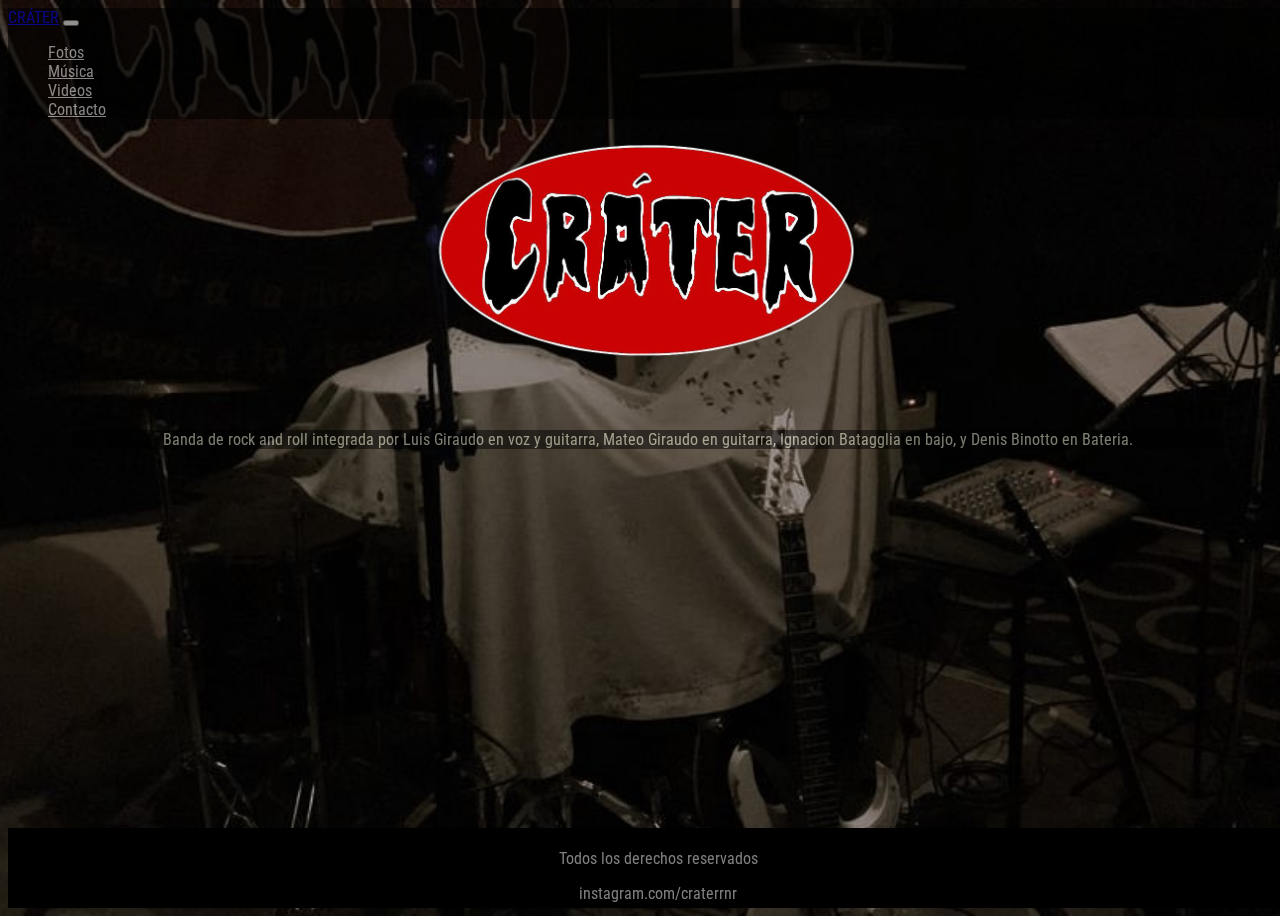
==== index.html @ 7a35fc75 "primera carga" ====
<!DOCTYPE html>
<html lang="en">

<head>
  <meta charset="UTF-8">
  <meta http-equiv="X-UA-Compatible" content="IE=edge">
  <meta name="viewport" content="width=device-width, initial-scale=1.0">
  <title>CRÁTER</title>
  <!-- LINK BOOTSTRAP -->
  <link href="https://cdn.jsdelivr.net/npm/bootstrap@5.3.0-alpha1/dist/css/bootstrap.min.css" rel="stylesheet"
    integrity="sha384-GLhlTQ8iRABdZLl6O3oVMWSktQOp6b7In1Zl3/Jr59b6EGGoI1aFkw7cmDA6j6gD" crossorigin="anonymous">
  <!-- LINK FAVICON -->
  <link rel="shortcut icon" href="img/logocrater.png" type="image/x-icon">
  <!-- LINK CSS -->
  <link rel="stylesheet" href="css/styles.css">
</head>

<body class="paginaDeInicio">
  <nav class="navbar navbar-expand-lg">
    <div class="container-fluid">
      <a class="navbar-brand" href="index.html">CRÁTER</a>
      <button class="navbar-toggler" type="button" data-bs-toggle="collapse" data-bs-target="#navbarNav"
        aria-controls="navbarNav" aria-expanded="false" aria-label="Toggle navigation">
        <span class="navbar-toggler-icon"></span>
      </button>
      <div class="collapse navbar-collapse" id="navbarNav">
        <ul class="navbar-nav">
          <li class="nav-item">
            <a class="nav-link" aria-current="page" href="html/fotos.html">Fotos</a>
          </li>
          <li class="nav-item">
            <a class="nav-link" href="html/musica.html">Música</a>
          </li>
          <li class="nav-item">
            <a class="nav-link" href="html/videos.html">Videos</a>
          </li>
          <li class="nav-item">
            <a class="nav-link" href="html/contacto.html">Contacto</a>
          </li>
        </ul>
      </div>
    </div>
  </nav>


  <header class="centroLogo">
    <img class="logoinicio" src="img/logocrater.png" alt="logocrater">
    <p class="descrip">Banda de rock and roll integrada por Luis Giraudo en voz y guitarra, Mateo Giraudo en guitarra,
      Ignacion Batagglia en bajo, y Denis Binotto en Bateria.</p>
  </header>





  <footer class="piedepagInicio">
    <p>Todos los derechos reservados</p>
    <a class="enlacepie" href="https://www.instagram.com/craterrnr/" target="_blank">instagram.com/craterrnr</a>
  </footer>

  <!-- SCRIPT BOOTSTRAP -->
  <script src="https://cdn.jsdelivr.net/npm/bootstrap@5.3.0-alpha1/dist/js/bootstrap.bundle.min.js"
    integrity="sha384-w76AqPfDkMBDXo30jS1Sgez6pr3x5MlQ1ZAGC+nuZB+EYdgRZgiwxhTBTkF7CXvN"
    crossorigin="anonymous"></script>
</body>

</html>
---- css/styles.css ----
@import url('https://fonts.googleapis.com/css2?family=Roboto+Condensed&display=swap');

body {
    font-family: 'Roboto Condensed', sans-serif;
}

.navbar {
    background-color: black;
    opacity: 60%;
}

.paginaDeInicio {
    background-image: url(../img/bandaensayoinstr.jpg);
    background-repeat: no-repeat;
    background-size: cover;
    background-position: center;
    width: 100%;
    height: 100vh;
    filter: grayscale(5%);
}

.navbar-nav .nav-link {
    color: #DBDBDB;
}

.logoinicio {
    display: block;
    margin-left: auto;
    margin-right: auto;
    width: 500px;
    height: 450px;
    object-fit: contain;
}

.navbar {
    grid-area: nav;
}

.centroLogo {
    grid-area: logo;
    display: flex;
    flex-direction: column;
    flex-wrap: wrap;
    justify-content: center;
    justify-content: space-around;
}

.logoinicio {
    max-width: 100%;
    height: auto;
}

.logoinicio:hover {
    transform: scale(1.1, 1.1);
    transition: all 1s;
}

@media (min-width: 600px) {
    .logoinicio {
        max-width: 50%;
    }
}


.descrip {
    text-align: center;
    margin-top: 65px;
    margin-left: 5%;
    margin-right: 5%;
    background-color: black;
    opacity: 50%;
    color: beige;
}

#carouselExampleFade {
    grid-area: fotos;
}

.piedepagInicio {
    color: gray;
    grid-area: pie;
    background-color: black;
    display: flex;
    flex-direction: column;
    justify-content: center;
    position: fixed;
    left: 0;
    bottom: 0;
    width: 100%;
    text-align: center;
    padding: 10px;
    height: 60px;
}

.enlacepie {
    text-decoration: none;
    color: grey;
}

/* FOTOS */
.seccionFotos {
    background: black
}

.carrousel {
    margin-top: 2%;
    margin-left: 20%;
    margin-right: 20%;
    margin-bottom: 10%;
}

.tituloFotos {
    background: linear-gradient(to right, #200122, #6f0000);
    text-transform: uppercase;
    color: #DBDBDB;
    opacity: 30%;
    padding-left: 5%;
}

/* MUSICA */
.paginamusica {
    background-image: url(../img/humonegrod.jpg);
    background-repeat: no-repeat;
    background-size: cover;
    background-position: center;
    width: 100%;
    height: 100vh;
    filter: grayscale(80%);
}

.intromusic {
    text-align: left;
    font-size: medium;
    color: blanchedalmond;
}

/* videos */
.videos {
    padding: 5%;
    display: inline-block;
}

.paginavideos {
    background-image: url(../img/humonegrod.jpg);
    background-repeat: no-repeat;
    background-size: cover;
    background-position: center;
    width: 100%;
    height: auto;
}

.paginacontacto {
    background-image: url(../img/bandaensayoinstr.jpg);
    background-repeat: no-repeat;
    background-size: cover;
    background-position: center;
    width: 100%;
    height: 100vh;
    filter: grayscale(5%);
}

form input,
form textarea {
    display: block;
}
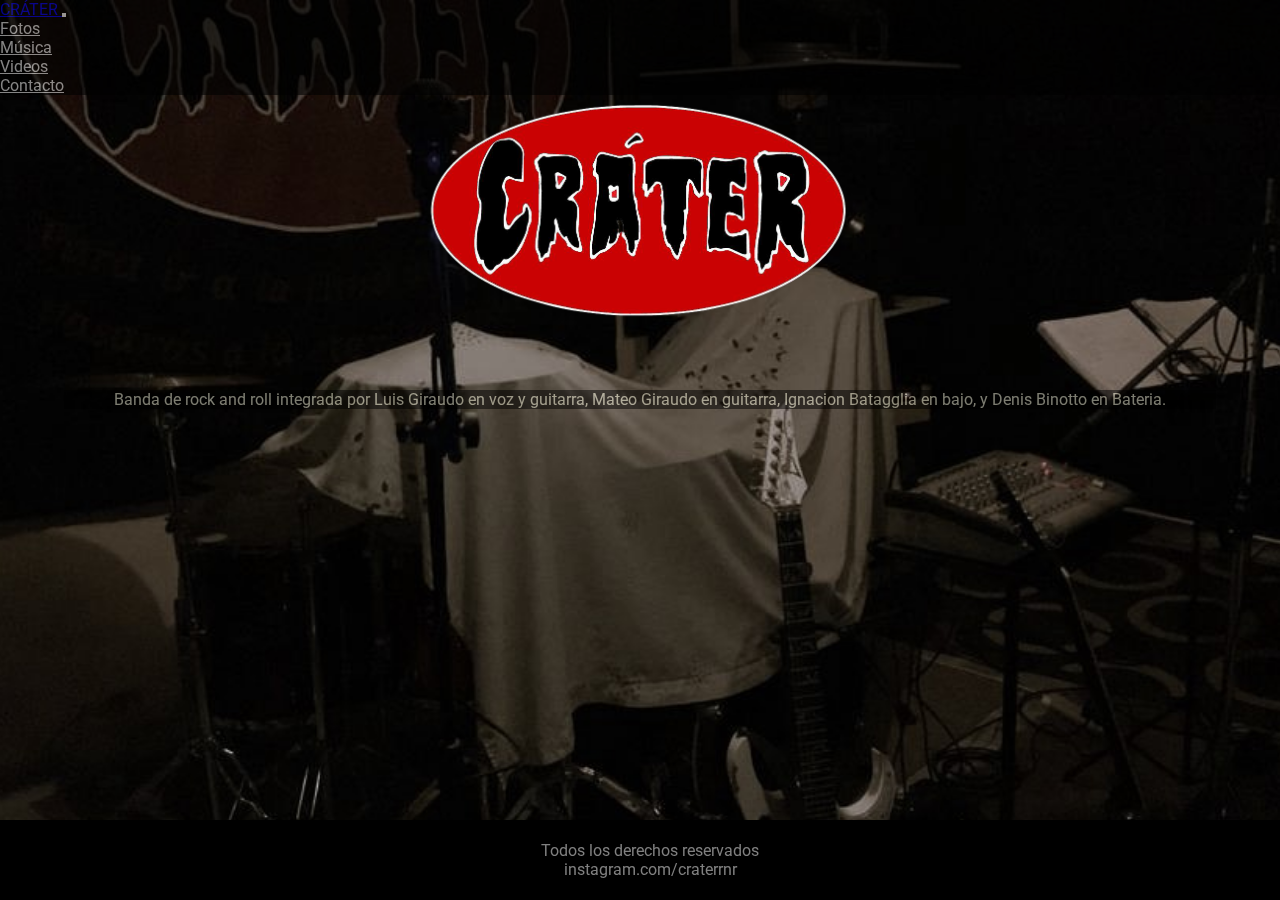
==== commit 746e5a7b: "tercera entrega" ====
--- a/index.html
+++ b/index.html
@@ -5,7 +5,9 @@
   <meta charset="UTF-8">
   <meta http-equiv="X-UA-Compatible" content="IE=edge">
   <meta name="viewport" content="width=device-width, initial-scale=1.0">
-  <title>CRÁTER</title>
+  <title>CRÁTER - Inicio</title>
+  <meta name="description" content="Banda de Rock and Roll">
+  <meta name="keywords" content="Rock and roll, Rock, Música, Eventos, Banda, Argentina, Córdoba">
   <!-- LINK BOOTSTRAP -->
   <link href="https://cdn.jsdelivr.net/npm/bootstrap@5.3.0-alpha1/dist/css/bootstrap.min.css" rel="stylesheet"
     integrity="sha384-GLhlTQ8iRABdZLl6O3oVMWSktQOp6b7In1Zl3/Jr59b6EGGoI1aFkw7cmDA6j6gD" crossorigin="anonymous">
@@ -16,38 +18,40 @@
 </head>
 
 <body class="paginaDeInicio">
-  <nav class="navbar navbar-expand-lg">
-    <div class="container-fluid">
-      <a class="navbar-brand" href="index.html">CRÁTER</a>
-      <button class="navbar-toggler" type="button" data-bs-toggle="collapse" data-bs-target="#navbarNav"
-        aria-controls="navbarNav" aria-expanded="false" aria-label="Toggle navigation">
-        <span class="navbar-toggler-icon"></span>
-      </button>
-      <div class="collapse navbar-collapse" id="navbarNav">
-        <ul class="navbar-nav">
-          <li class="nav-item">
-            <a class="nav-link" aria-current="page" href="html/fotos.html">Fotos</a>
-          </li>
-          <li class="nav-item">
-            <a class="nav-link" href="html/musica.html">Música</a>
-          </li>
-          <li class="nav-item">
-            <a class="nav-link" href="html/videos.html">Videos</a>
-          </li>
-          <li class="nav-item">
-            <a class="nav-link" href="html/contacto.html">Contacto</a>
-          </li>
-        </ul>
+  <header>
+    <nav class="navbar navbar-expand-lg">
+      <div class="container-fluid">
+        <a class="navbar-brand" href="index.html"> CRÁTER </a>
+        <button class="navbar-toggler" type="button" data-bs-toggle="collapse" data-bs-target="#navbarNav"
+          aria-controls="navbarNav" aria-expanded="false" aria-label="Toggle navigation">
+          <span class="navbar-toggler-icon"></span>
+        </button>
+        <div class="collapse navbar-collapse" id="navbarNav">
+          <ul class="navbar-nav">
+            <li class="nav-item">
+              <a class="nav-link" aria-current="page" href="html/fotos.html">Fotos</a>
+            </li>
+            <li class="nav-item">
+              <a class="nav-link" href="html/musica.html">Música</a>
+            </li>
+            <li class="nav-item">
+              <a class="nav-link" href="html/videos.html">Videos</a>
+            </li>
+            <li class="nav-item">
+              <a class="nav-link" href="html/contacto.html">Contacto</a>
+            </li>
+          </ul>
+        </div>
       </div>
-    </div>
-  </nav>
+    </nav>
+  </header>
 
 
-  <header class="centroLogo">
+  <main class="centroLogo">
     <img class="logoinicio" src="img/logocrater.png" alt="logocrater">
     <p class="descrip">Banda de rock and roll integrada por Luis Giraudo en voz y guitarra, Mateo Giraudo en guitarra,
       Ignacion Batagglia en bajo, y Denis Binotto en Bateria.</p>
-  </header>
+  </main>
 
 
 
--- a/css/styles.css
+++ b/css/styles.css
@@ -1,12 +1,18 @@
-@import url('https://fonts.googleapis.com/css2?family=Roboto+Condensed&display=swap');
+@import url("https://fonts.googleapis.com/css2?family=Roboto:wght@100&display=swap");
+
+* {
+    margin: 0;
+    padding: 0;
+}
 
 body {
-    font-family: 'Roboto Condensed', sans-serif;
+    font-family: "Roboto", sans-serif;
 }
 
 .navbar {
     background-color: black;
     opacity: 60%;
+    grid-area: nav;
 }
 
 .paginaDeInicio {
@@ -30,10 +36,13 @@
     width: 500px;
     height: 450px;
     object-fit: contain;
-}
-
-.navbar {
-    grid-area: nav;
+    max-width: 100%;
+    height: auto;
+}
+
+.logoinicio:hover {
+    transform: scale(1.1, 1.1);
+    transition: all 1s;
 }
 
 .centroLogo {
@@ -44,23 +53,6 @@
     justify-content: center;
     justify-content: space-around;
 }
-
-.logoinicio {
-    max-width: 100%;
-    height: auto;
-}
-
-.logoinicio:hover {
-    transform: scale(1.1, 1.1);
-    transition: all 1s;
-}
-
-@media (min-width: 600px) {
-    .logoinicio {
-        max-width: 50%;
-    }
-}
-
 
 .descrip {
     text-align: center;
@@ -72,10 +64,158 @@
     color: beige;
 }
 
+.carrousel {
+    margin-top: 2%;
+    margin-left: 20%;
+    margin-right: 20%;
+    margin-bottom: 10%;
+}
+
+.tituloFotos {
+    background: linear-gradient(to right, #200122, #6f0000);
+    color: #DBDBDB;
+    opacity: 30%;
+    padding-left: 5%;
+    font-family: "Roboto", sans-serif;
+    font-weight: bold;
+}
+
+.seccionFotos {
+    background: black;
+}
+
 #carouselExampleFade {
     grid-area: fotos;
-}
-
+    margin-bottom: 40px;
+}
+
+.intromusic {
+    text-align: left;
+    font-size: medium;
+    color: blanchedalmond;
+}
+
+.padremusica {
+    text-align: center;
+    display: flex;
+    flex-direction: column;
+    align-items: center;
+    font-family: "Roboto", sans-serif;
+    color: darkgray;
+    background-image: url(../img/humonegrod.jpg);
+    background-repeat: no-repeat;
+    background-size: cover;
+    background-position: center;
+    min-height: 100vh;
+    filter: grayscale(80%);
+}
+
+.padremusica h1 {
+    width: 100%;
+    max-width: 600px;
+    margin: 10px;
+    font-family: "Roboto", sans-serif;
+    color: darkgray;
+}
+
+.padremusica p {
+    width: 100%;
+    max-width: 600px;
+    margin: 10px;
+    font-family: "Roboto", sans-serif;
+    color: darkgray;
+}
+
+.padremusica article {
+    width: 100%;
+    max-width: 600px;
+    margin: 10px;
+    font-family: "Roboto", sans-serif;
+    color: darkgray;
+}
+
+.videos {
+    padding: 5%;
+    display: inline-block;
+}
+
+.paginavideos {
+    background-image: url(../img/humonegrod.jpg);
+    background-repeat: no-repeat;
+    background-size: cover;
+    background-position: center;
+    width: 100%;
+    height: auto;
+    font-family: "Roboto", sans-serif;
+    color: darkgrey;
+}
+
+.paginacontacto {
+    background-image: url(../img/bandaensayoinstr.jpg);
+    background-repeat: no-repeat;
+    background-size: cover;
+    background-position: center;
+    width: 100%;
+    height: 100vh;
+    filter: grayscale(5%);
+}
+
+form input {
+    display: block;
+    margin-bottom: 10px;
+    background-color: darkgrey;
+}
+
+form textarea {
+    display: block;
+    margin-bottom: 10px;
+    background-color: darkgrey;
+}
+
+.contacto {
+    grid-area: contacto;
+    font-family: "Roboto", sans-serif;
+    color: darkgrey;
+    margin-left: 100px;
+    margin-top: 50px;
+}
+
+.redes {
+    grid-area: redes;
+    text-decoration: none;
+    font-family: "Roboto", sans-serif;
+    color: darkgrey;
+    margin-top: 50px;
+    font-weight: bolder;
+}
+
+.link {
+    text-decoration: none;
+    list-style: none;
+    color: darkred;
+    font-weight: bolder;
+    background-color: black;
+    display: inline-block;
+}
+
+.logocontacto {
+    grid-area: logo;
+    max-width: 400px;
+    height: auto;
+    display: block;
+    margin: 70px 180px auto 0;
+    object-fit: contain;
+}
+
+.contactopadre {
+    display: flex;
+    flex-direction: column;
+    align-items: center;
+    display: grid;
+    grid-template-areas: "contacto contacto redes" "contacto contacto redes" "contacto contacto redes";
+}
+
+/*MIXIN*/
 .piedepagInicio {
     color: gray;
     grid-area: pie;
@@ -97,69 +237,115 @@
     color: grey;
 }
 
-/* FOTOS */
-.seccionFotos {
-    background: black
-}
-
-.carrousel {
-    margin-top: 2%;
-    margin-left: 20%;
-    margin-right: 20%;
-    margin-bottom: 10%;
-}
-
-.tituloFotos {
-    background: linear-gradient(to right, #200122, #6f0000);
-    text-transform: uppercase;
-    color: #DBDBDB;
-    opacity: 30%;
-    padding-left: 5%;
-}
-
-/* MUSICA */
-.paginamusica {
-    background-image: url(../img/humonegrod.jpg);
-    background-repeat: no-repeat;
-    background-size: cover;
-    background-position: center;
-    width: 100%;
-    height: 100vh;
-    filter: grayscale(80%);
-}
-
-.intromusic {
-    text-align: left;
-    font-size: medium;
-    color: blanchedalmond;
-}
-
-/* videos */
-.videos {
-    padding: 5%;
-    display: inline-block;
-}
-
-.paginavideos {
-    background-image: url(../img/humonegrod.jpg);
-    background-repeat: no-repeat;
-    background-size: cover;
-    background-position: center;
-    width: 100%;
-    height: auto;
-}
-
-.paginacontacto {
-    background-image: url(../img/bandaensayoinstr.jpg);
-    background-repeat: no-repeat;
-    background-size: cover;
-    background-position: center;
-    width: 100%;
-    height: 100vh;
-    filter: grayscale(5%);
-}
-
-form input,
-form textarea {
-    display: block;
-}
+@media (min-width: 600px) {
+    .logoinicio {
+        max-width: 50%;
+    }
+}
+
+@media screen and (max-width: 600px) {
+    .piedepagInicio {
+        font-size: 14px;
+        position: static;
+        font-size: 12px;
+        padding: 5px;
+    }
+
+    .paginacontacto {
+        background-size: cover;
+        background-color: black;
+    }
+}
+
+@media (max-width: 600px) {
+    .padremusica h1 {
+        margin: 10px 0;
+    }
+
+    .padremusica p {
+        margin: 10px 0;
+    }
+
+    .padremusica article {
+        margin: 10px 0;
+    }
+
+    .contactopadre {
+        display: grid;
+        grid-template-areas: "contacto" "contacto" "redes";
+    }
+
+    .redes {
+        margin-left: 80px;
+        margin-bottom: 30px;
+        justify-content: center;
+    }
+
+    .logocontacto {
+        grid-area: logo;
+        max-width: 50%;
+        height: auto;
+        display: block;
+        margin: 70px 180px auto 0;
+        object-fit: contain;
+    }
+}
+
+@media only screen and (max-width: 600px) {
+    .padreVideo {
+        padding: 10px;
+    }
+
+    .videostitulo {
+        font-size: 1.5em;
+        font-weight: bolder;
+        background: linear-gradient(to right, #200122, #6f0000);
+        text-transform: uppercase;
+        color: #DBDBDB;
+        opacity: 30%;
+        padding-left: 5%;
+        font-family: "Roboto", sans-serif;
+        font-weight: bolder;
+    }
+
+    .videosdescrip {
+        font-size: 1em;
+    }
+
+    .videos li {
+        width: 100%;
+    }
+
+    iframe {
+        width: 100%;
+        height: auto;
+    }
+}
+
+@media only screen and (min-width: 600px) {
+    .padreVideo {
+        padding: 50px;
+    }
+
+    .videostitulo {
+        font-size: 3em;
+    }
+
+    .videosdescrip {
+        font-size: 1.5em;
+    }
+
+    .videos li {
+        width: 50%;
+        float: left;
+        display: flex;
+        justify-content: space-between;
+    }
+
+    iframe {
+        width: 100%;
+        height: 315px;
+    }
+}
+
+/*# sourceMappingURL=styles.css.map */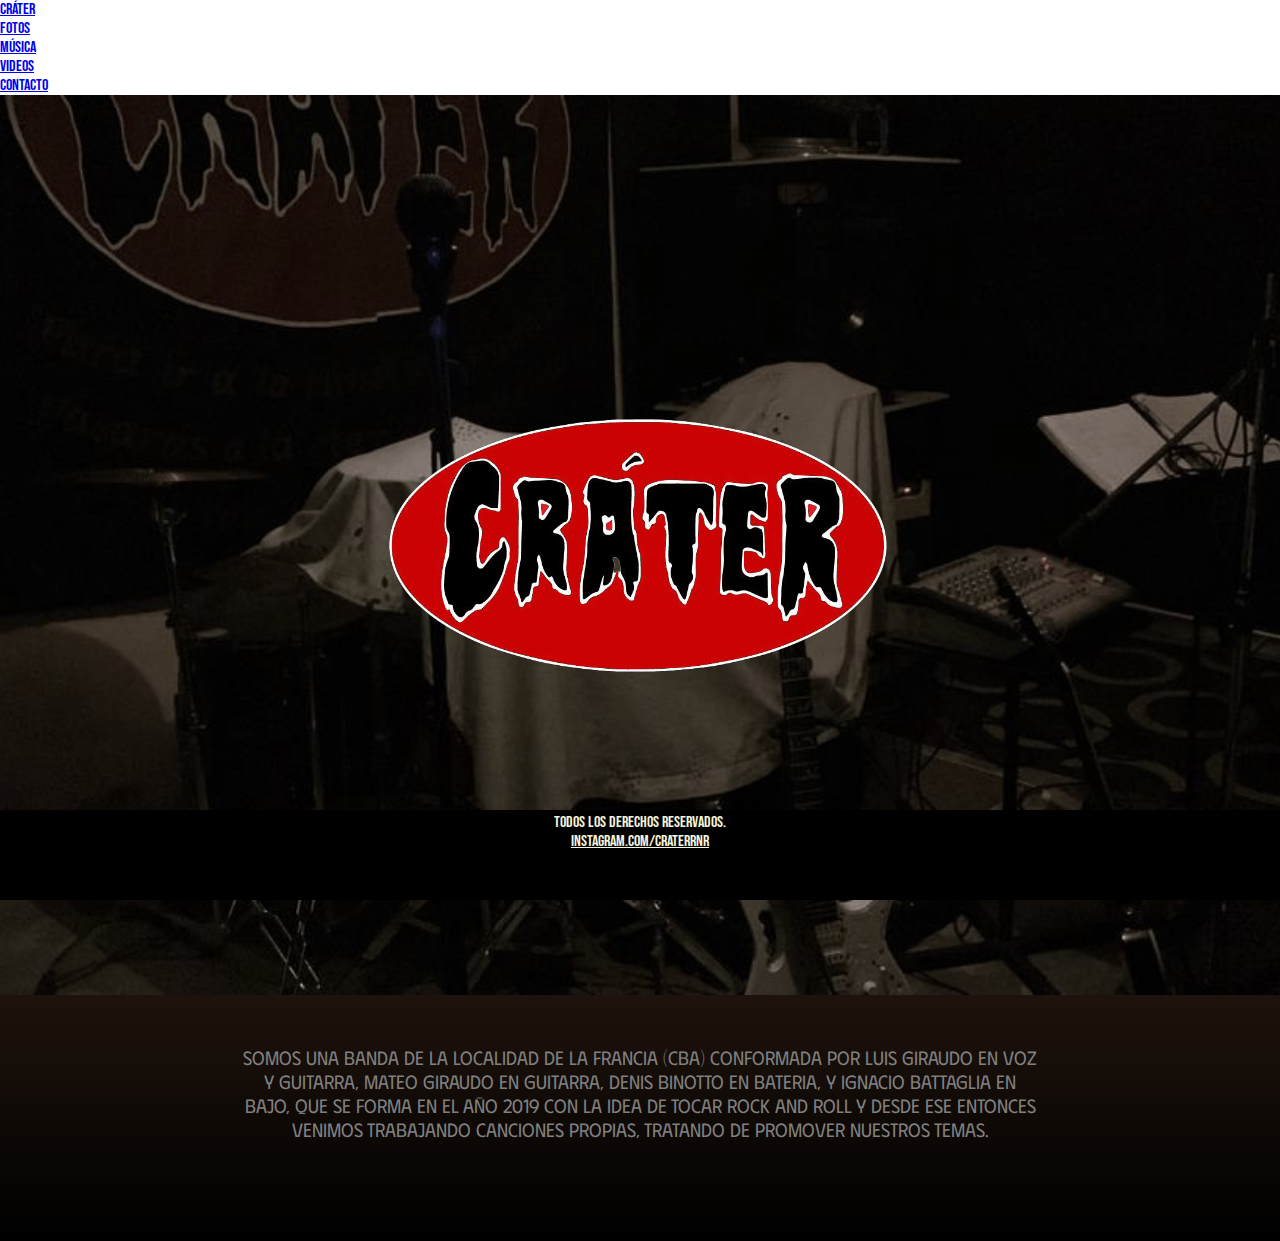
==== commit f1541546: "ultima entrega" ====
--- a/index.html
+++ b/index.html
@@ -5,7 +5,7 @@
   <meta charset="UTF-8">
   <meta http-equiv="X-UA-Compatible" content="IE=edge">
   <meta name="viewport" content="width=device-width, initial-scale=1.0">
-  <title>CRÁTER - Inicio</title>
+  <title>Cráter - Inicio</title>
   <meta name="description" content="Banda de Rock and Roll">
   <meta name="keywords" content="Rock and roll, Rock, Música, Eventos, Banda, Argentina, Córdoba">
   <!-- LINK BOOTSTRAP -->
@@ -14,14 +14,15 @@
   <!-- LINK FAVICON -->
   <link rel="shortcut icon" href="img/logocrater.png" type="image/x-icon">
   <!-- LINK CSS -->
-  <link rel="stylesheet" href="css/styles.css">
+  <link rel="stylesheet" href="css/style.css">
 </head>
 
 <body class="paginaDeInicio">
-  <header>
-    <nav class="navbar navbar-expand-lg">
+
+  <div id="barraNav">
+    <nav class="navbar navbar-expand-lg bg-body-tertiary" data-bs-theme="dark">
       <div class="container-fluid">
-        <a class="navbar-brand" href="index.html"> CRÁTER </a>
+        <a class="navbar-brand" href="index.html">Cráter</a>
         <button class="navbar-toggler" type="button" data-bs-toggle="collapse" data-bs-target="#navbarNav"
           aria-controls="navbarNav" aria-expanded="false" aria-label="Toggle navigation">
           <span class="navbar-toggler-icon"></span>
@@ -29,7 +30,7 @@
         <div class="collapse navbar-collapse" id="navbarNav">
           <ul class="navbar-nav">
             <li class="nav-item">
-              <a class="nav-link" aria-current="page" href="html/fotos.html">Fotos</a>
+              <a class="nav-link active" aria-current="page" href="html/fotos.html">Fotos</a>
             </li>
             <li class="nav-item">
               <a class="nav-link" href="html/musica.html">Música</a>
@@ -44,22 +45,27 @@
         </div>
       </div>
     </nav>
-  </header>
+  </div>
+
+  <section id="seccionLogo">
+    <div class="centroLogo">
+      <img src="img/logocrater.png" alt="logocrater">
+    </div>
+  </section>
 
 
-  <main class="centroLogo">
-    <img class="logoinicio" src="img/logocrater.png" alt="logocrater">
-    <p class="descrip">Banda de rock and roll integrada por Luis Giraudo en voz y guitarra, Mateo Giraudo en guitarra,
-      Ignacion Batagglia en bajo, y Denis Binotto en Bateria.</p>
-  </main>
+  <section id="seccionDescripcion">
+    <div class="descripcion">
+      <p class="parrafoDescrip">Somos una banda de la localidad de La Francia (Cba) conformada por Luis Giraudo en voz y
+        guitarra, Mateo Giraudo en guitarra, Denis Binotto en bateria, y Ignacio Battaglia en bajo, que se forma en el
+        año 2019 con la idea de tocar Rock and Roll y desde ese entonces venimos trabajando canciones propias, tratando
+        de promover nuestros temas.</p>
+    </div>
+  </section>
 
-
-
-
-
-  <footer class="piedepagInicio">
-    <p>Todos los derechos reservados</p>
-    <a class="enlacepie" href="https://www.instagram.com/craterrnr/" target="_blank">instagram.com/craterrnr</a>
+  <footer class="pieDePag">
+    <p class="pie">Todos los derechos reservados.</p>
+    <a class="enlacePie" href="https://www.instagram.com/craterrnr/" target="_blank">instagram.com/craterrnr</a>
   </footer>
 
   <!-- SCRIPT BOOTSTRAP -->
--- a/css/style.css
+++ b/css/style.css
@@ -0,0 +1,316 @@
+@import "https://fonts.googleapis.com/css2?family=Bebas+Neue&display=swap";
+@import "https://fonts.googleapis.com/css2?family=Phudu:wght@300&display=swap";
+* {
+  margin: 0;
+  padding: 0;
+  border: 0;
+}
+
+#barraNav {
+  font-family: "Bebas Neue", cursive !important;
+}
+
+#seccionLogo {
+  background-image: url(../img/bandaensayoinstr.jpg);
+  background-repeat: no-repeat;
+  background-position: center;
+  background-size: cover;
+  height: 100vh;
+  display: flex;
+  justify-content: center;
+  align-items: center;
+  filter: grayscale(5%);
+}
+
+.centroLogo img {
+  width: 600px;
+  height: auto;
+  display: block;
+  margin: 0 auto;
+}
+.centroLogo:hover {
+  transform: scale(1.1, 1.1);
+  transition: all 1s;
+}
+
+#seccionDescripcion {
+  background: linear-gradient(to top, black, #1e130c);
+  height: auto;
+  padding: 50px;
+}
+
+.descripcion {
+  max-width: 800px;
+  margin: 0 auto;
+  color: grey;
+  text-align: center;
+  font-size: 1.2rem;
+  font-family: "Phudu", cursive;
+  padding-bottom: 50px;
+}
+
+.pieDePag {
+  background-color: black;
+  color: beige;
+  position: fixed;
+  bottom: 0;
+  width: 100%;
+  height: 10vh;
+  font-family: "Bebas Neue", cursive;
+  text-align: center;
+}
+
+.enlacePie {
+  color: beige;
+  padding-bottom: 5rem;
+}
+
+.pie {
+  margin-top: 3px;
+}
+
+.paginaFotos {
+  background-color: black;
+}
+
+.tituloFotos {
+  font-family: "Bebas Neue", cursive;
+  color: grey;
+  padding-left: 5%;
+}
+
+.carrousel {
+  margin-top: 2%;
+  margin-left: 20%;
+  margin-right: 20%;
+  margin-bottom: 10%;
+}
+
+#carouselExampleFade {
+  grid-area: fotos;
+  margin-bottom: 40px;
+}
+
+.paginaMusica {
+  background-image: url(../img/ilusbyn.png);
+  background-repeat: no-repeat;
+  background-position: center;
+  background-size: cover;
+  height: 100vh;
+  display: flex;
+  justify-content: center;
+  align-items: center;
+  text-align: center;
+  display: flex;
+  flex-direction: column;
+  align-items: center;
+  font-family: "Bebas Neue", cursive;
+  color: darkgrey;
+  background-repeat: no-repeat;
+  background-size: cover;
+  background-position: center;
+  min-height: 100vh;
+  filter: grayscale(80%);
+}
+.paginaMusica h1 {
+  width: 100%;
+  max-width: 600px;
+  margin: 20px;
+  padding-top: 10px;
+  font-family: "Bebas Neue", cursive;
+  color: black;
+}
+.paginaMusica p {
+  background-color: black;
+  padding: 10px;
+  width: 100%;
+  max-width: 600px;
+  margin: 10px;
+  font-family: "Phudu", cursive;
+  color: darkgrey;
+}
+.paginaMusica article {
+  width: 100%;
+  max-width: 600px;
+  margin: 10px;
+  font-family: "Bebas Neue", cursive;
+  color: red;
+  margin-bottom: 20px;
+}
+
+.introMusic {
+  text-align: left;
+  font-size: medium;
+  color: beige;
+}
+
+.paginaVideos {
+  background-image: url(../img/humonegrod.jpg);
+  background-repeat: no-repeat;
+  background-size: cover;
+  background-position: center;
+  width: 100%;
+  height: auto;
+  font-family: "Bebas Neue", cursive;
+  color: darkgrey;
+}
+
+.videos {
+  padding: 5%;
+  display: inline-block;
+}
+
+.padreVideo {
+  padding-left: 20px;
+}
+
+@media screen and (max-width: 768px) {
+  #seccionLogo {
+    height: 50vh;
+  }
+  .centroLogo img {
+    width: 200px;
+  }
+  #seccionDescripcion {
+    padding: 20px 0;
+  }
+  .descripcion {
+    font-size: 1rem;
+  }
+  footer {
+    height: 30px;
+  }
+  footer p {
+    font-size: 0.6rem;
+  }
+}
+@media only screen and (max-width: 600px) {
+  .padreVideo {
+    padding: 10px;
+  }
+  .videosTitulo {
+    font-size: 1.5em;
+    font-weight: bolder;
+    background: linear-gradient(to right, #200122, #6f0000);
+    text-transform: uppercase;
+    color: #DBDBDB;
+    opacity: 30%;
+    padding-left: 5%;
+    font-family: "Bebas Neue", cursive;
+    font-weight: bolder;
+  }
+  .videosDescrip {
+    font-size: 1em;
+  }
+  .videos ul {
+    list-style: none;
+    display: flex;
+    justify-content: space-between;
+  }
+  .videos li {
+    width: 45%;
+  }
+  iframe {
+    width: 100%;
+    height: auto;
+  }
+}
+@media screen and (max-width: 600px) {
+  .paginacontacto {
+    background-size: cover;
+    background-color: black;
+  }
+}
+@media (max-width: 600px) {
+  .padremusica h1 {
+    margin: 10px 0;
+  }
+  .padremusica p {
+    margin: 10px 0;
+  }
+  .padremusica article {
+    margin: 10px 0;
+  }
+  .contactopadre {
+    display: grid;
+    grid-template-areas: "contacto" "contacto" "redes";
+  }
+  .redes {
+    margin-left: 80px;
+    margin-bottom: 30px;
+    justify-content: center;
+  }
+  .logocontacto {
+    grid-area: logo;
+    max-width: 50%;
+    height: auto;
+    display: block;
+    margin: 70px 180px auto 0;
+    object-fit: contain;
+  }
+}
+.paginacontacto {
+  background-image: url(../img/bandaensayoinstr.jpg);
+  background-repeat: no-repeat;
+  background-position: center;
+  background-size: cover;
+  width: 100%;
+  height: 100vh;
+  filter: grayscale(5%);
+}
+
+form input {
+  display: block;
+  margin-bottom: 10px;
+  background-color: darkgrey;
+}
+form textarea {
+  display: block;
+  margin-bottom: 10px;
+  background-color: darkgrey;
+}
+
+.contacto {
+  grid-area: contacto;
+  font-family: "Phudu", cursive;
+  color: darkgrey;
+  margin-left: 100px;
+  margin-top: 50px;
+}
+
+.redes {
+  grid-area: redes;
+  text-decoration: none;
+  font-family: "Phudu", cursive;
+  color: darkgrey;
+  margin-top: 50px;
+  font-weight: bolder;
+}
+
+.link {
+  text-decoration: none;
+  list-style: none;
+  color: darkred;
+  font-weight: bolder;
+  background-color: black;
+  display: inline-block;
+}
+
+.logocontacto {
+  grid-area: logo;
+  max-width: 400px;
+  height: auto;
+  display: block;
+  margin: 70px 180px auto 0;
+  object-fit: contain;
+}
+
+.contactopadre {
+  display: flex;
+  flex-direction: column;
+  align-items: center;
+  display: grid;
+  grid-template-areas: "contacto contacto redes" "contacto contacto redes" "contacto contacto redes";
+}
+
+/*# sourceMappingURL=style.css.map */
